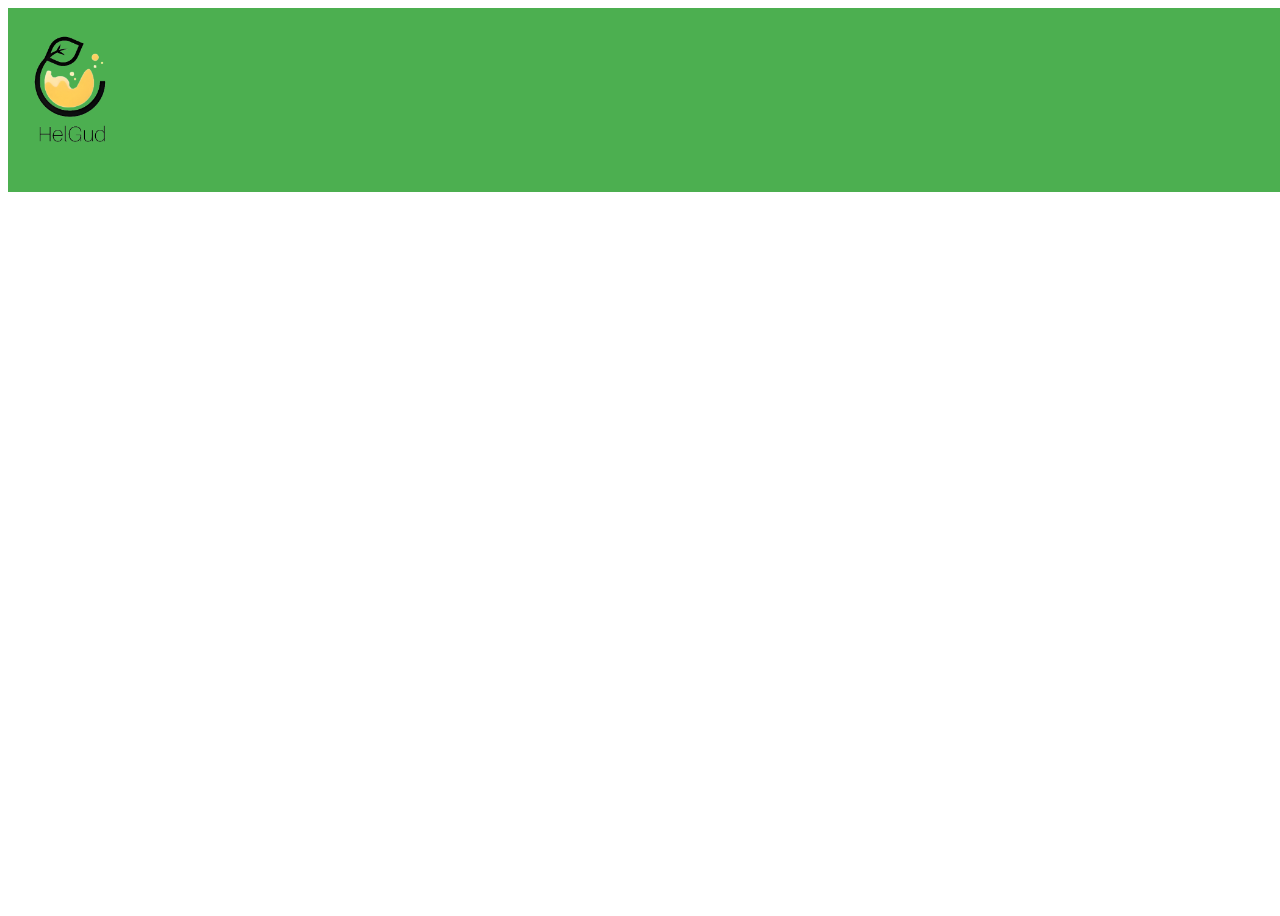
==== index.html @ 1e3897b6 "helgud" ====
<!DOCTYPE html>
<html lang="pt-br">
<head>
    <meta charset="UTF-8">
    <meta http-equiv="X-UA-Compatible" content="IE=edge">
    <meta name="viewport" content="width=device-width, initial-scale=1.0">
    <link rel="stylesheet" href="style.css">
    <title>HelGud</title>
</head>
<body>
    <div class="cabecalho">
        <div>
            <img src="/imagens/HelGud-removebg-preview.png" alt="Logo HelGud">
        </div>
    </div>
</body>
</html>
---- style.css ----
body{
    width: 100%;
    height: 100vh;
}

.cabecalho{
    background-color: #4CAF50;
}

.cabecalho img{
    width: 10%;
    height: 20vh;
}
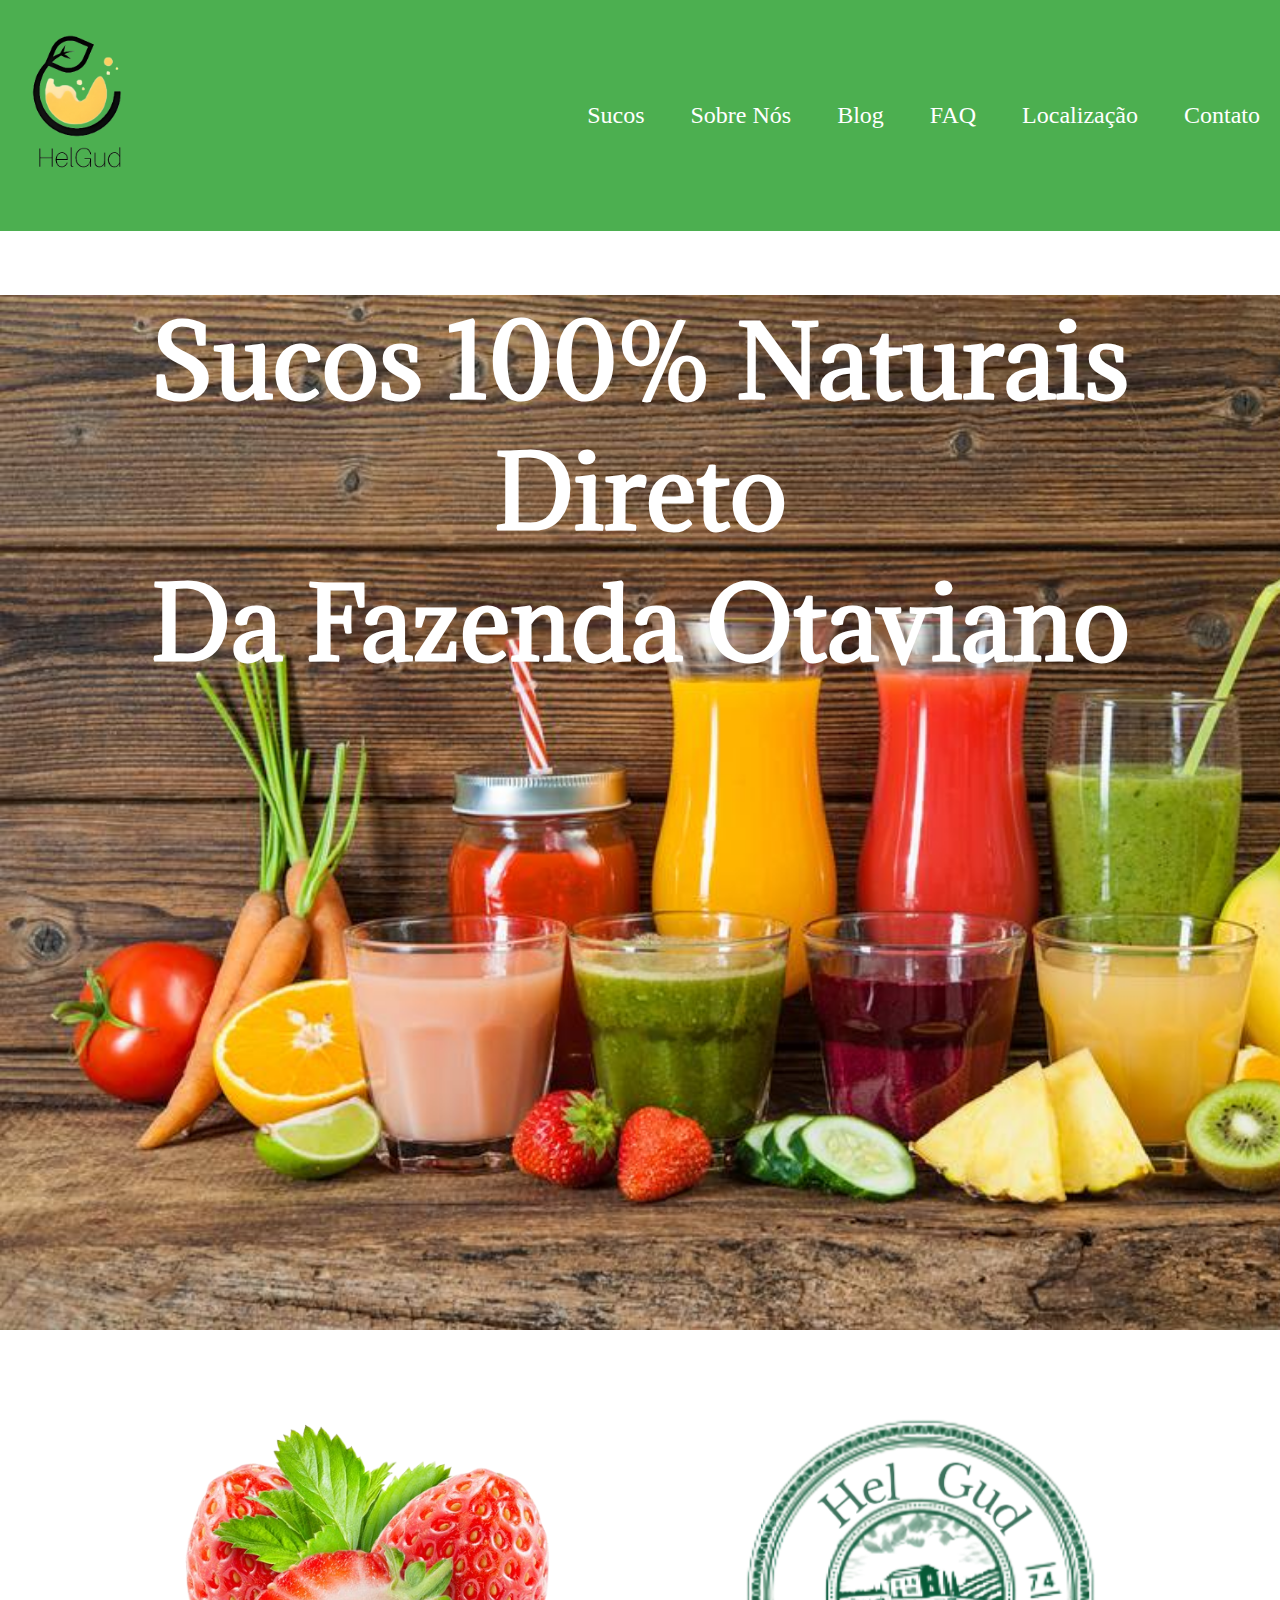
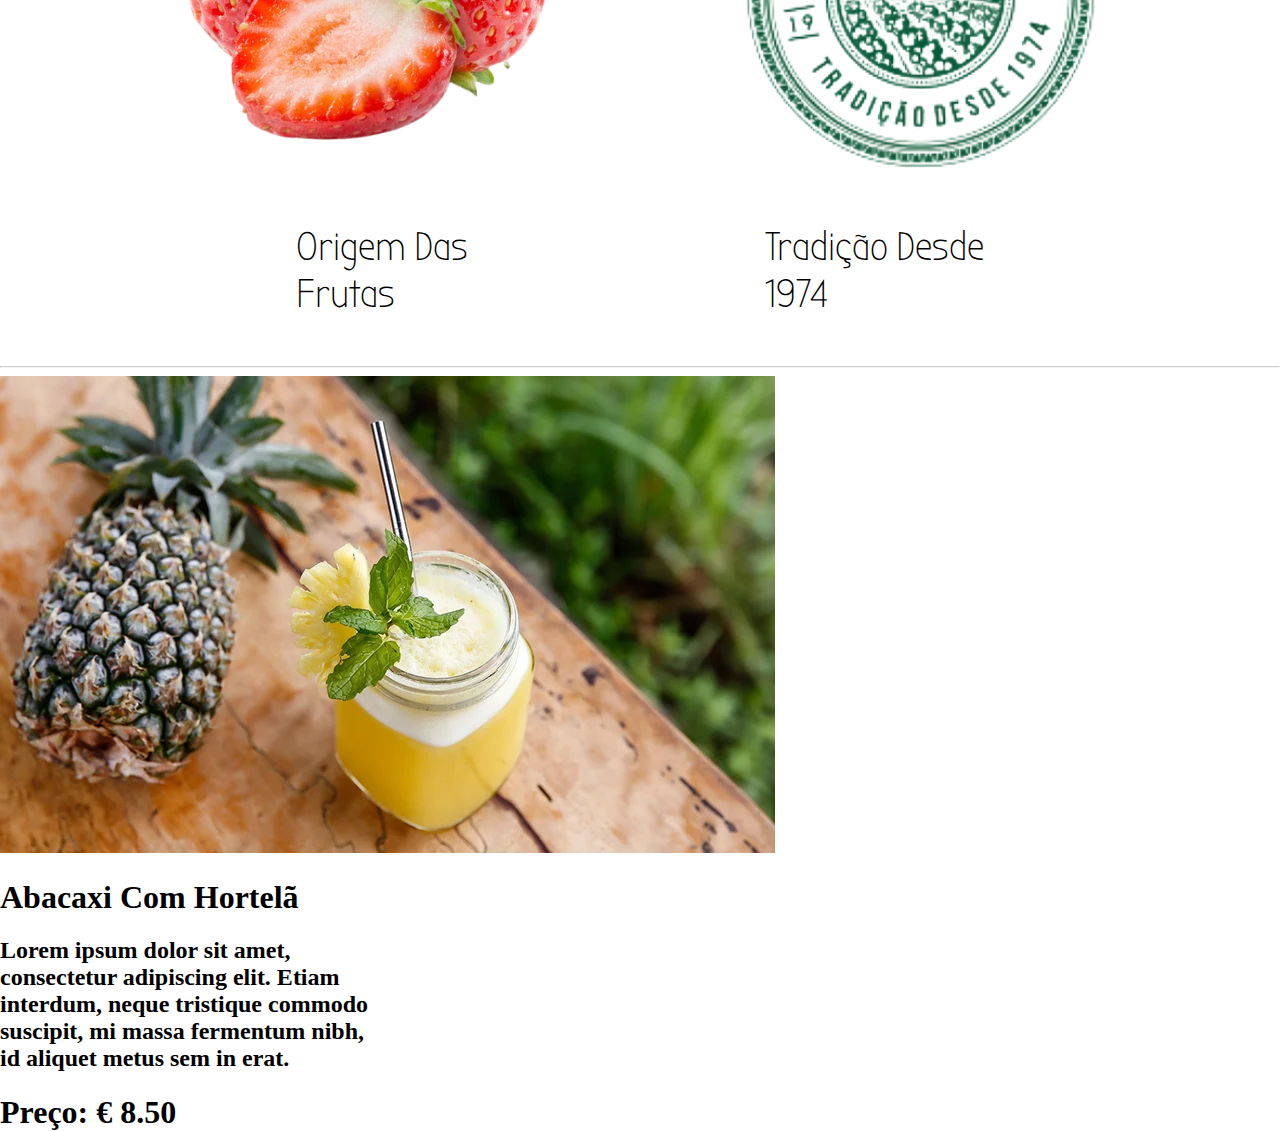
==== commit 3ef2fe31: "helgud" ====
--- a/index.html
+++ b/index.html
@@ -8,10 +8,60 @@
     <title>HelGud</title>
 </head>
 <body>
-    <div class="cabecalho">
+    <div class="header">
         <div>
             <img src="/imagens/HelGud-removebg-preview.png" alt="Logo HelGud">
         </div>
+
+    <nav>
+        <ul>
+            <li><a href="#"></a>Sucos</li>
+            <li><a href="#"></a>Sobre Nós</li>
+            <li><a href="#"></a>Blog</li>
+            <li><a href="#"></a>FAQ</li>
+            <li><a href="#"></a>Localização</li>
+            <li><a href="#"></a>Contato</li>
+        </ul>
+    </nav>
     </div>
+
+    <div class="banner">
+        <h1>Sucos 100% Naturais Direto<br> Da Fazenda Otaviano</h1>
+    </div>
+
+    <div class="cabecalho">
+        <div>
+            <a href="/index2.html"><img src="/imagens/morangos1-removebg-preview.png" alt="Morango"></a>
+        </div>
+
+        <div class="cabacalho-imagem">
+            <img src="/imagens/HelGud__3__clipdrop-enhance-removebg-preview_cropped.png" alt="Selo da HelGud">
+        </div>
+    </div>
+
+    <div class="cabecalho">
+        <p>Origem Das<br>Frutas</p>
+        <p>Tradição Desde<br>1974</p>
+    </div>
+
+    <hr class="divisor">
+
+    <div class="cabecalho2">
+        <div>
+            <img src="/imagens/abacaxihotela.webp" alt="Suco de Abacaxi Com Hortelã">
+        </div>
+
+    <div class="cabecalho2">
+        <h1 class="cabecalho2-titulo">Abacaxi Com Hortelã</h1>
+    </div>
+
+    <div class="cabecalho2">
+        <h2 class="cabecalho2-texto">Lorem ipsum dolor sit amet,<br> consectetur adipiscing elit. Etiam<br> interdum, neque tristique commodo<br> suscipit, mi massa fermentum nibh,<br> id aliquet metus sem in erat.</h2>
+    </div>
+
+    <div class="cabecalho2">
+        <h1 class="cabecalho2-preco">Preço: € 8.50</h1>
+    </div>
+</div>
 </body>
 </html>--- a/style.css
+++ b/style.css
@@ -1,13 +1,61 @@
+@import url('https://fonts.googleapis.com/css2?family=Adamina&family=Bubbler+One&display=swap');
 body{
     width: 100%;
     height: 100vh;
+    margin: 0 auto;
+    padding: 0;
+}
+
+.header{
+    background-color: #4CAF50;
+    align-items: center;
+    display: flex;
+    justify-content: space-between;
+    color: white;
+    font-size: 150%;
+}
+
+.header img{
+    width: 100%;
+    height: 25vh;
+}
+
+
+.header ul li{
+    display: inline-block;
+    padding: 15px 20px;
+}
+
+.banner{
+    background: url(/imagens/sucobanner.jpg);
+    width: 100%;
+    height: 115vh;
+    background-repeat: no-repeat;
+    background-size: cover;
+    color: white;
+    text-align: center;
+    font-size: 300%;
+    font-family: 'Adamina';
 }
 
 .cabecalho{
-    background-color: #4CAF50;
+    display: flex;
+    justify-content: space-evenly;
+    font-size: 250%;
+    font-family: 'Bubbler One';
 }
 
 .cabecalho img{
-    width: 10%;
-    height: 20vh;
-}+    width: 100%;
+    height: 40vh;
+    margin-top: 22%;
+}
+
+.cabecalho-imagem{
+    margin-top: 5%;
+}
+
+.divisor{
+    opacity: 0.5;
+}
+
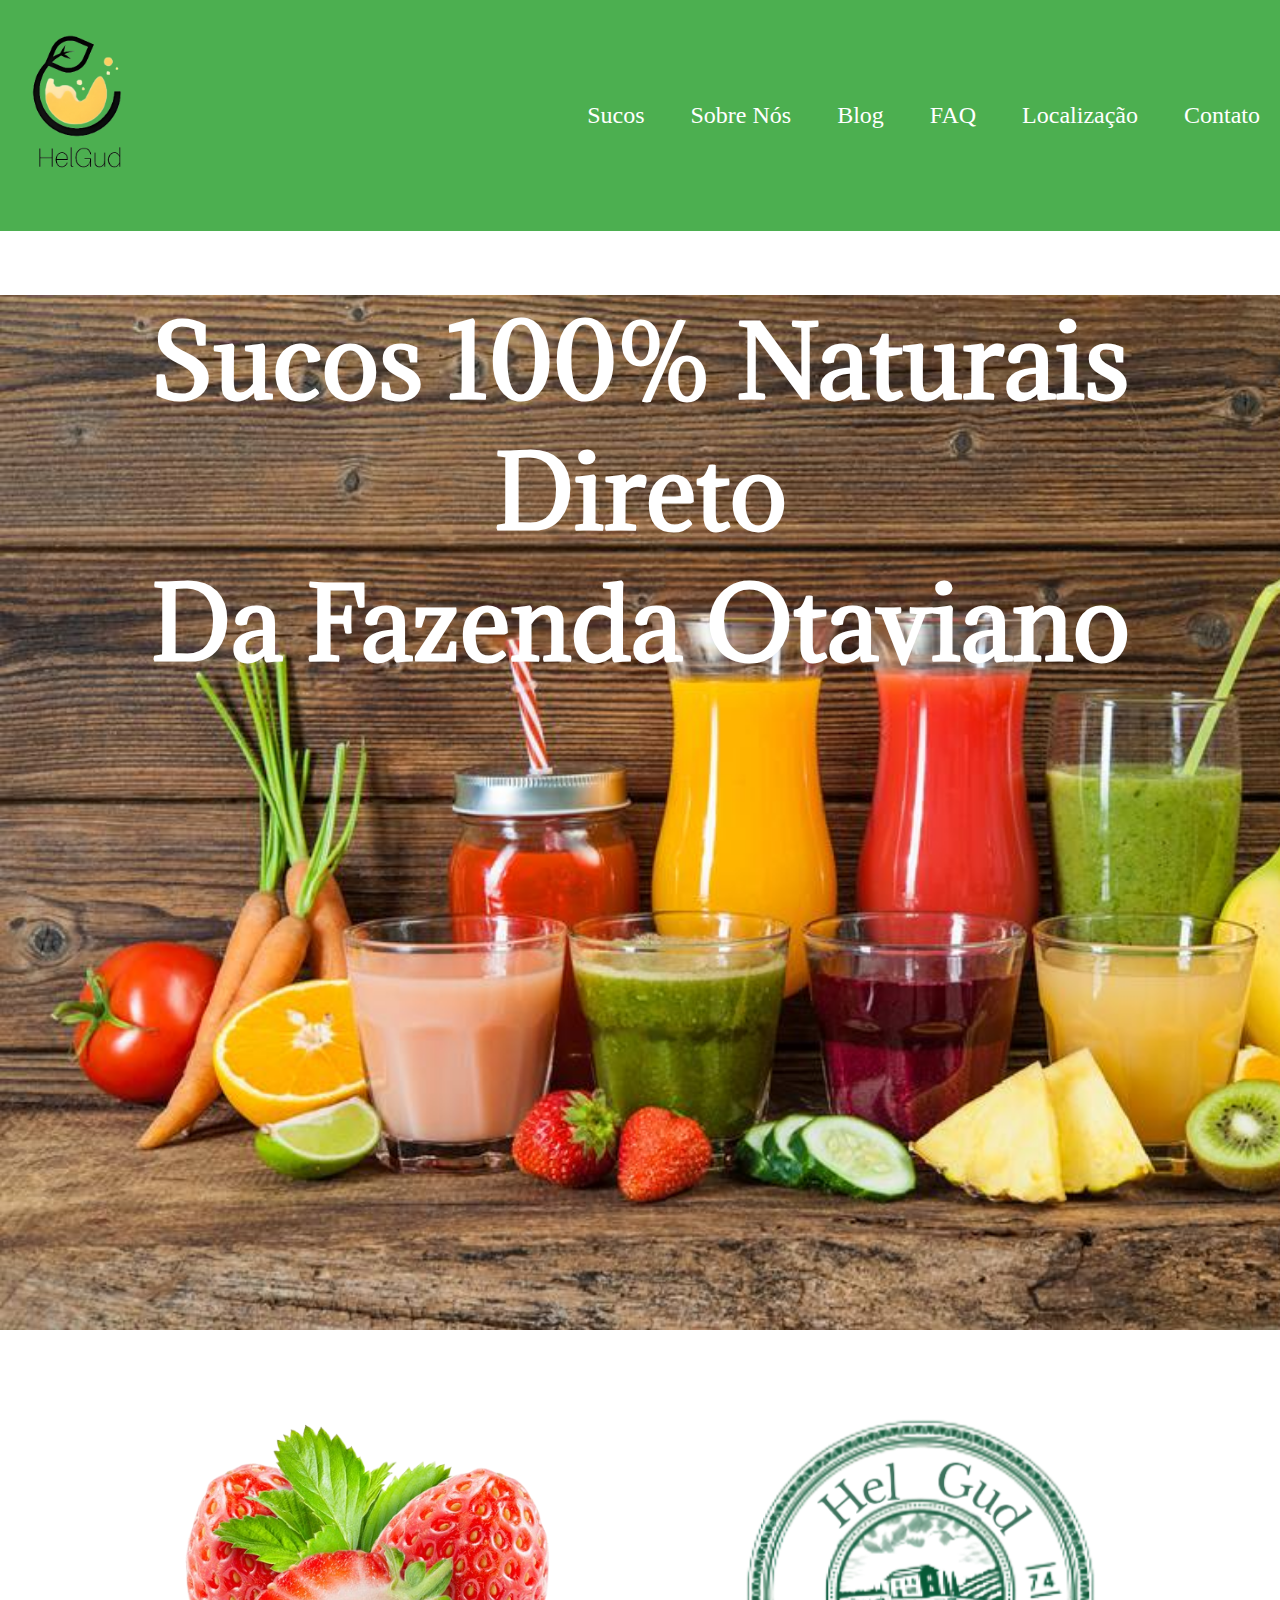
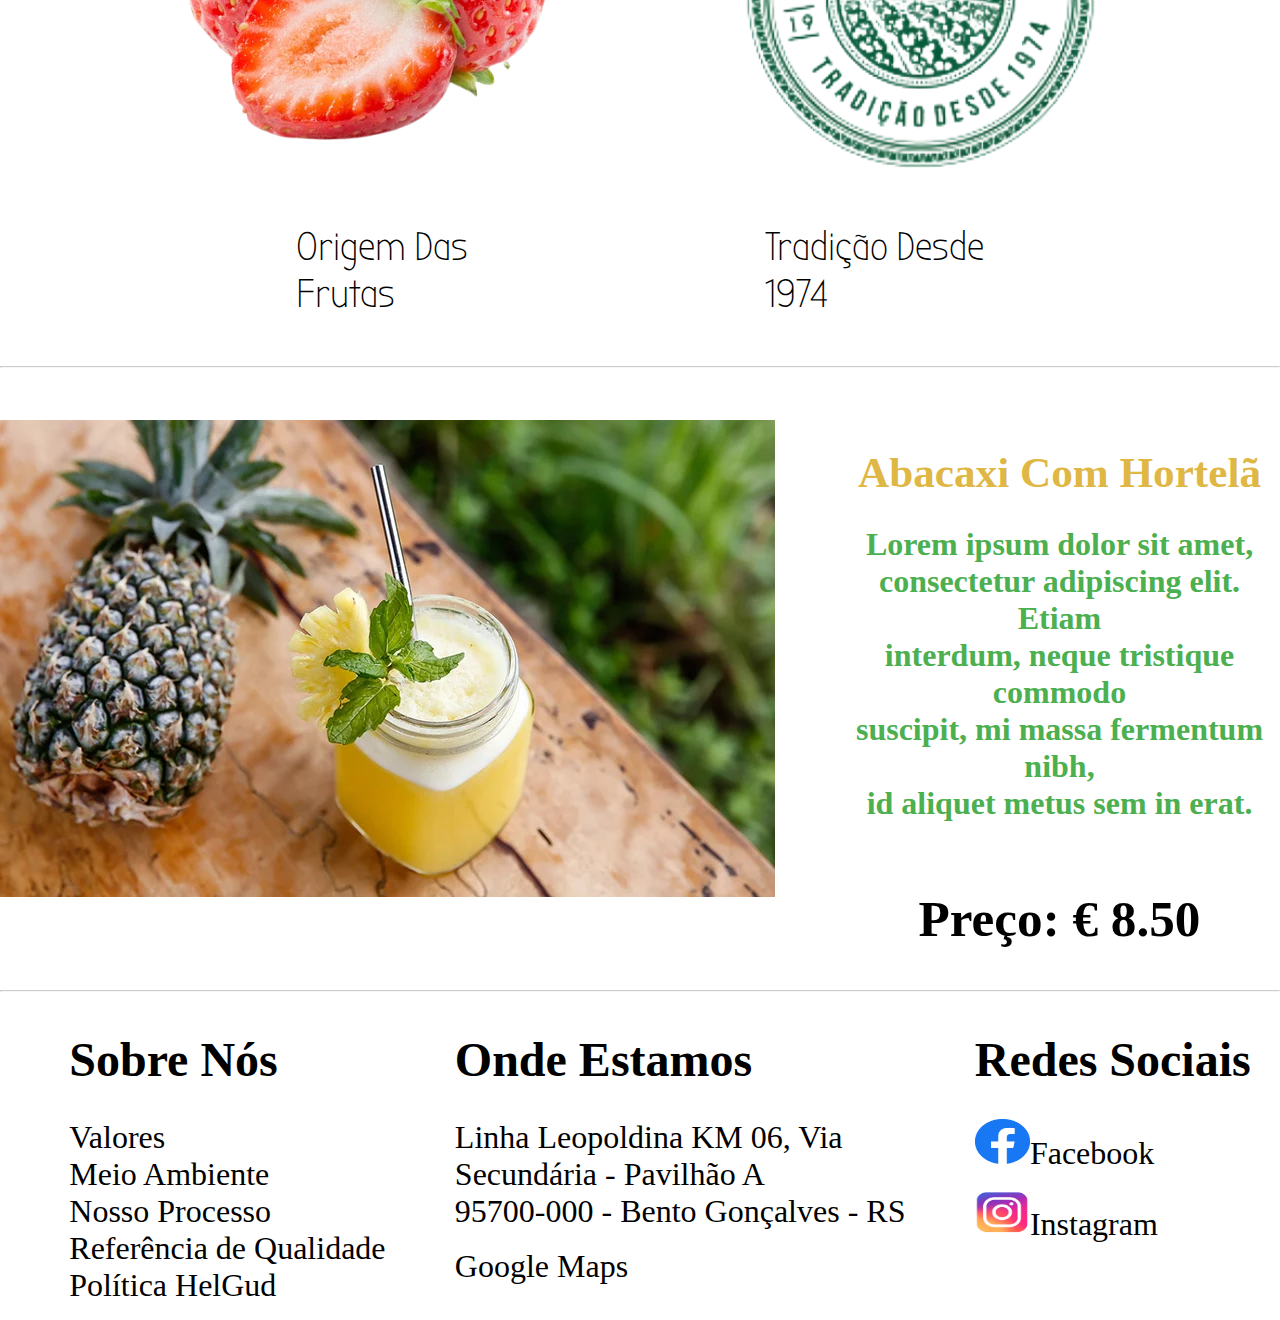
==== commit fcbd0da1: "helgud" ====
--- a/index.html
+++ b/index.html
@@ -51,17 +51,50 @@
             <img src="/imagens/abacaxihotela.webp" alt="Suco de Abacaxi Com Hortelã">
         </div>
 
-    <div class="cabecalho2">
-        <h1 class="cabecalho2-titulo">Abacaxi Com Hortelã</h1>
+            <div class="block">
+            <div>
+                <h1 class="cabecalho2-titulo">Abacaxi Com Hortelã</h1>
+            </div>
+        
+            <div>
+                <h2 class="cabecalho2-texto">Lorem ipsum dolor sit amet,<br> consectetur adipiscing elit. Etiam<br> interdum, neque tristique commodo<br> suscipit, mi massa fermentum nibh,<br> id aliquet metus sem in erat.</h2>
+            </div>
+        
+            <div>
+                <h1 class="cabecalho2-preco">Preço: € 8.50</h1>
+            </div>
+            </div>
     </div>
 
-    <div class="cabecalho2">
-        <h2 class="cabecalho2-texto">Lorem ipsum dolor sit amet,<br> consectetur adipiscing elit. Etiam<br> interdum, neque tristique commodo<br> suscipit, mi massa fermentum nibh,<br> id aliquet metus sem in erat.</h2>
+    <hr class="divisor">
+
+    <div class="footer">
+        <nav>
+            <ul>
+                <h1 class="footer-titulo">Sobre Nós</h1>
+                <li class="footer-texto"><a href="#"></a>Valores</li>
+                <li class="footer-texto"><a href="#"></a>Meio Ambiente</li>
+                <li class="footer-texto"><a href="#"></a>Nosso Processo</li>
+                <li class="footer-texto"><a href="#"></a>Referência de Qualidade</li>
+                <li class="footer-texto"><a href="#"></a>Política HelGud</li>
+            </ul>
+        </nav>
+
+        <nav>
+            <ul>
+                <h1 class="footer-titulo">Onde Estamos</h1>
+                <li class="footer-texto"><a href="#"></a>Linha Leopoldina KM 06, Via<br> Secundária - Pavilhão A<br> 95700-000 - Bento Gonçalves - RS</li><br>
+                <li class="footer-texto"><a href="#"></a>Google Maps</li>
+            </ul>
+        </nav>
+
+        <nav>
+            <ul>
+                <h1 class="footer-titulo">Redes Sociais</h1>
+                <li class="footer-texto"><a href="#"></a><img src="/imagens/facelogo.png" alt="Logo Facebook">Facebook</li><br>
+                <li class="footer-texto"><a href="#"></a><img src="/imagens/instalogo.jpg" alt="Logo Instagram">Instagram</li>
+            </ul>
+        </nav>
     </div>
-
-    <div class="cabecalho2">
-        <h1 class="cabecalho2-preco">Preço: € 8.50</h1>
-    </div>
-</div>
 </body>
 </html>--- a/style.css
+++ b/style.css
@@ -59,3 +59,55 @@
     opacity: 0.5;
 }
 
+.cabecalho2{
+    display: flex;
+    text-align: center;
+    margin-top: 4%;
+}
+
+.block{
+    display: block;
+    margin-left: 5%;
+}
+
+.cabecalho2-titulo{
+    color: #DFB744;
+    font-size: 270%;
+}
+
+.cabecalho2-texto{
+    color: #4CAF50;
+    font-size: 200%;
+}
+
+.cabecalho2-preco{
+    font-size: 320%;
+    margin-top: 15%;
+}
+
+.footer{
+    display: flex;
+    justify-content: space-evenly;
+}
+
+.footer img{
+    width: 20%;
+    height: 5vh;
+}
+
+.footer ul li{
+    list-style: none;
+}
+
+.footer-titulo{
+    font-size: 300%;
+}
+
+.footer-texto{
+    font-size: 200%;
+}
+
+.banner2{
+    width: 100%;
+    height: 50vh;
+}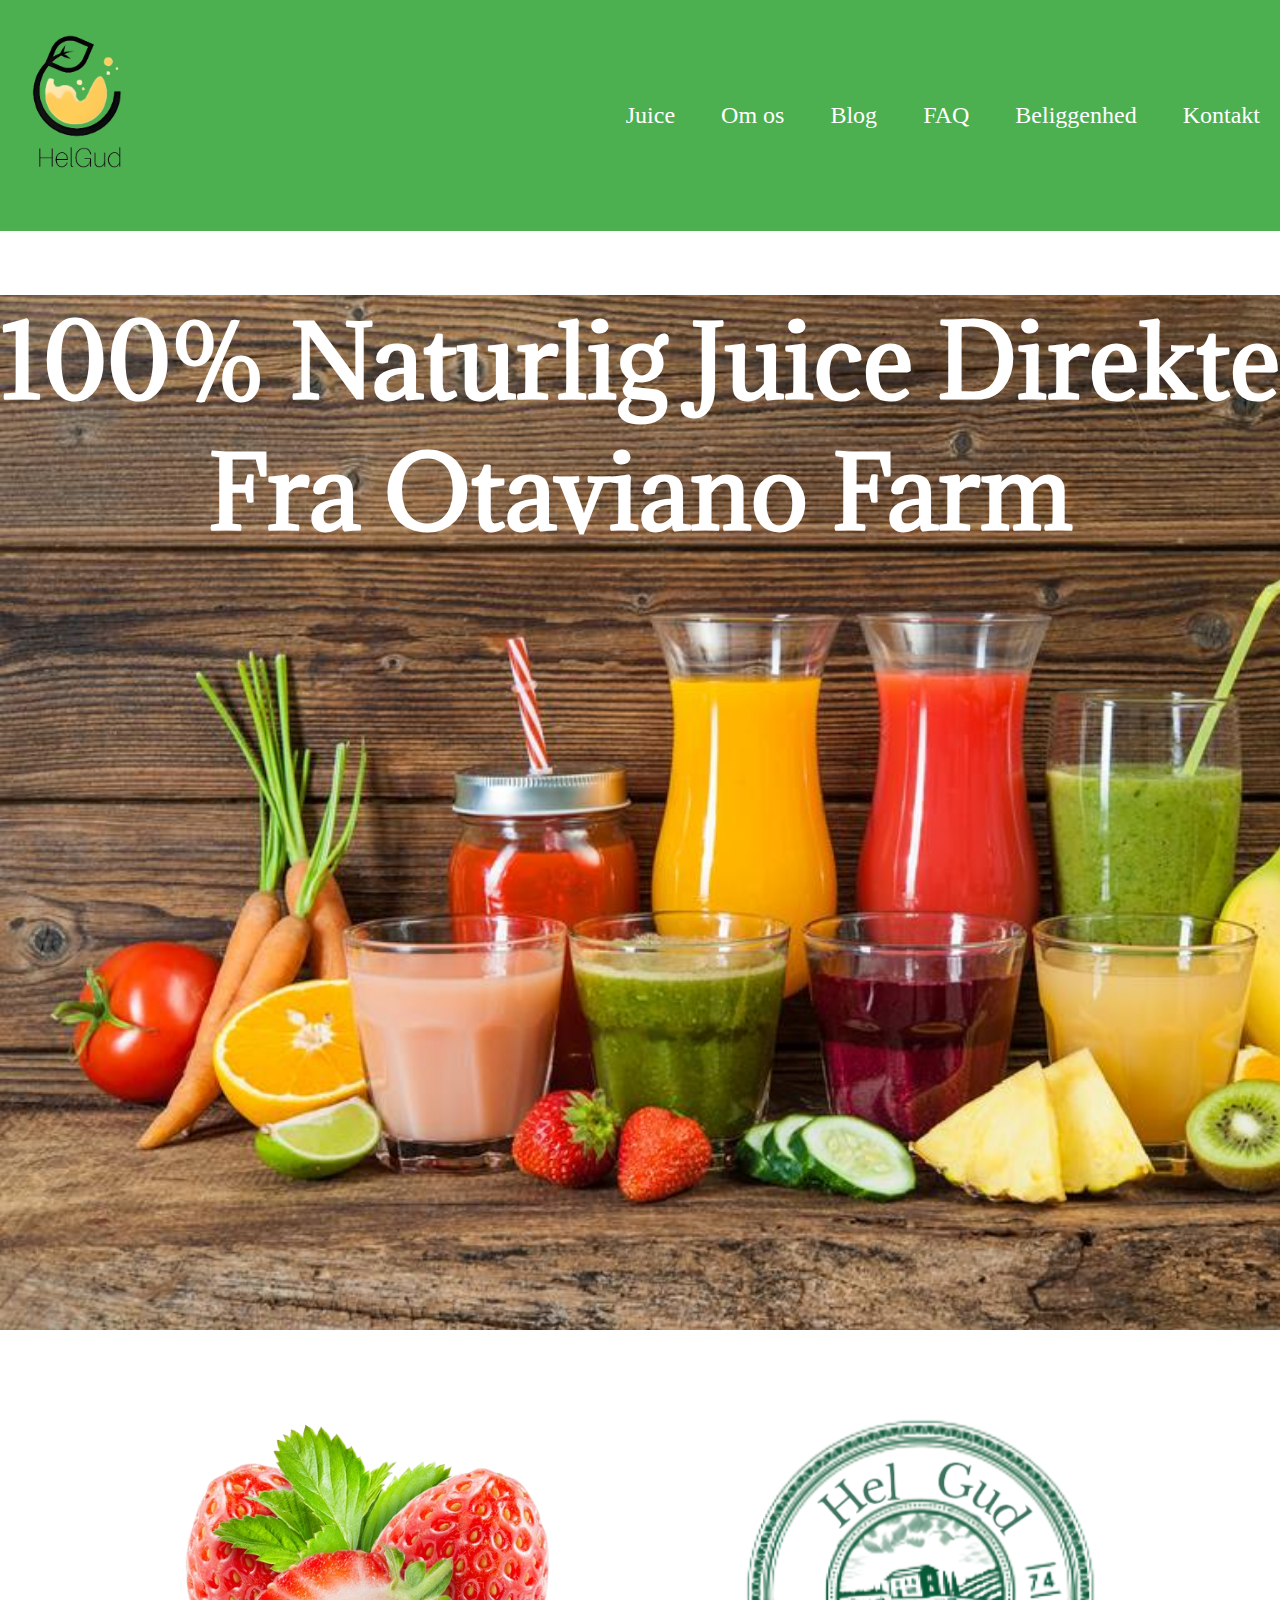
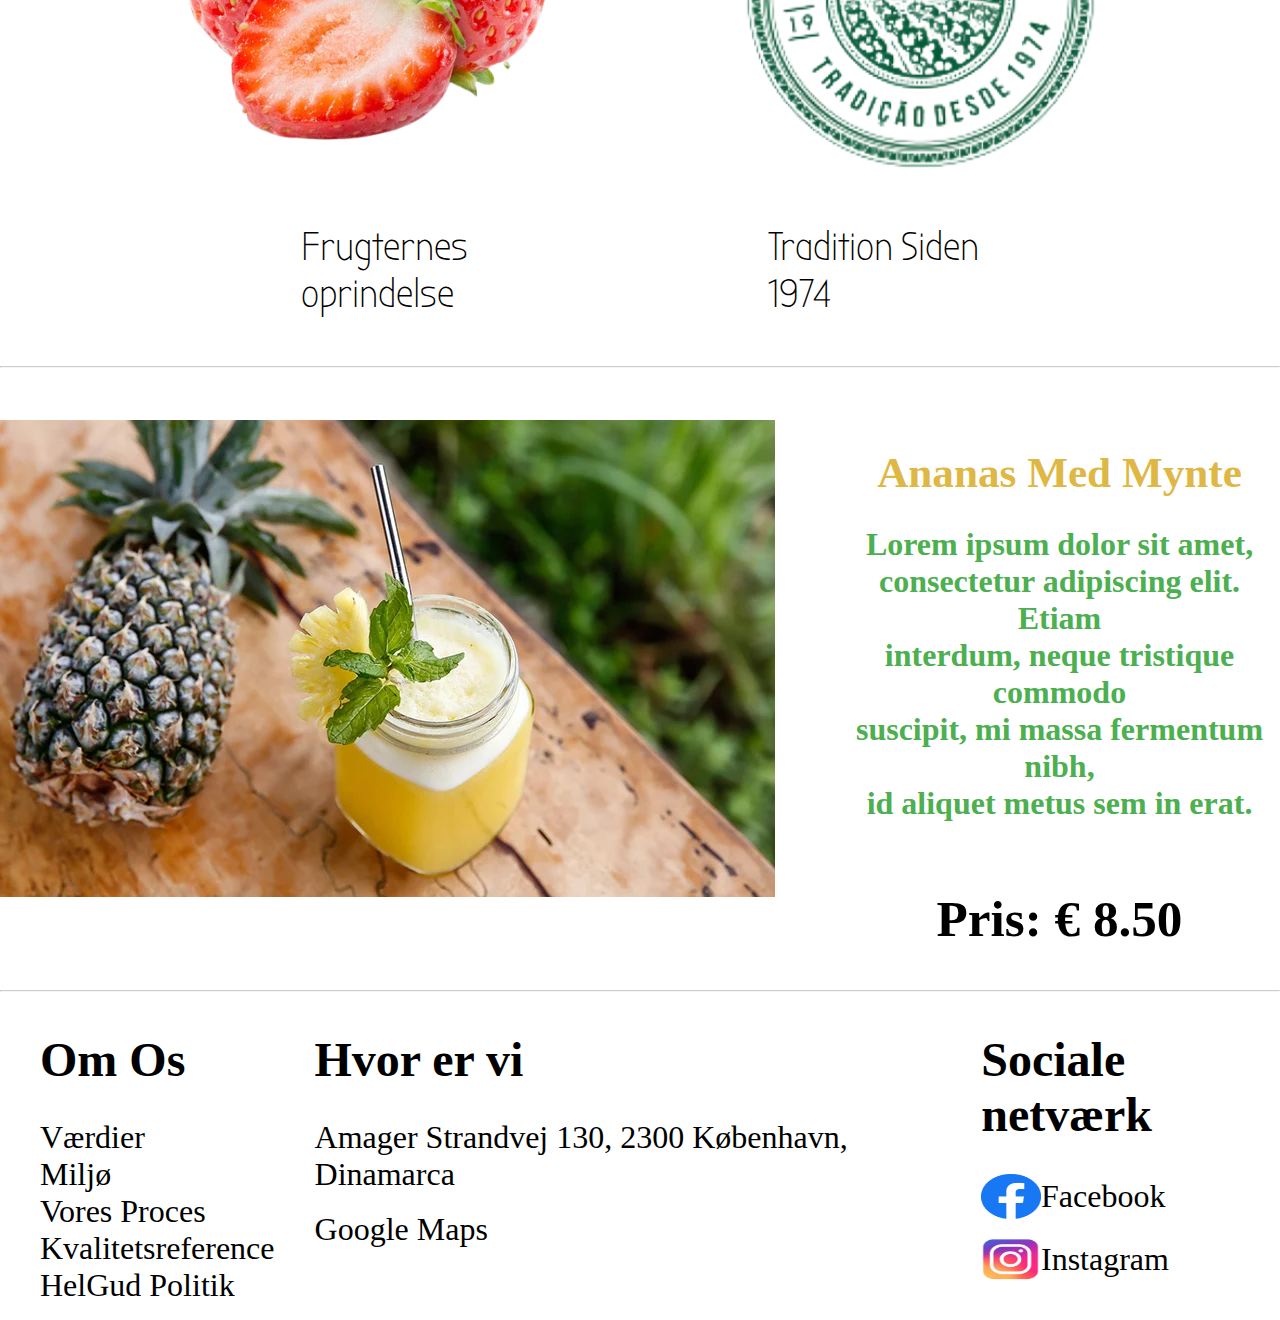
==== commit adc4f200: "helgud" ====
--- a/index.html
+++ b/index.html
@@ -15,18 +15,18 @@
 
     <nav>
         <ul>
-            <li><a href="#"></a>Sucos</li>
-            <li><a href="#"></a>Sobre Nós</li>
+            <li><a href="#"></a>Juice</li>
+            <li><a href="#"></a>Om os</li>
             <li><a href="#"></a>Blog</li>
             <li><a href="#"></a>FAQ</li>
-            <li><a href="#"></a>Localização</li>
-            <li><a href="#"></a>Contato</li>
+            <li><a href="#"></a>Beliggenhed</li>
+            <li><a href="#"></a>Kontakt</li>
         </ul>
     </nav>
     </div>
 
     <div class="banner">
-        <h1>Sucos 100% Naturais Direto<br> Da Fazenda Otaviano</h1>
+        <h1>100% Naturlig Juice Direkte<br> Fra Otaviano Farm</h1>
     </div>
 
     <div class="cabecalho">
@@ -40,8 +40,8 @@
     </div>
 
     <div class="cabecalho">
-        <p>Origem Das<br>Frutas</p>
-        <p>Tradição Desde<br>1974</p>
+        <p>Frugternes<br> oprindelse</p>
+        <p>Tradition Siden<br>1974</p>
     </div>
 
     <hr class="divisor">
@@ -53,7 +53,7 @@
 
             <div class="block">
             <div>
-                <h1 class="cabecalho2-titulo">Abacaxi Com Hortelã</h1>
+                <h1 class="cabecalho2-titulo">Ananas Med Mynte</h1>
             </div>
         
             <div>
@@ -61,7 +61,7 @@
             </div>
         
             <div>
-                <h1 class="cabecalho2-preco">Preço: € 8.50</h1>
+                <h1 class="cabecalho2-preco">Pris: € 8.50</h1>
             </div>
             </div>
     </div>
@@ -71,26 +71,26 @@
     <div class="footer">
         <nav>
             <ul>
-                <h1 class="footer-titulo">Sobre Nós</h1>
-                <li class="footer-texto"><a href="#"></a>Valores</li>
-                <li class="footer-texto"><a href="#"></a>Meio Ambiente</li>
-                <li class="footer-texto"><a href="#"></a>Nosso Processo</li>
-                <li class="footer-texto"><a href="#"></a>Referência de Qualidade</li>
-                <li class="footer-texto"><a href="#"></a>Política HelGud</li>
+                <h1 class="footer-titulo">Om Os</h1>
+                <li class="footer-texto"><a href="#"></a>Værdier</li>
+                <li class="footer-texto"><a href="#"></a>Miljø</li>
+                <li class="footer-texto"><a href="#"></a>Vores Proces</li>
+                <li class="footer-texto"><a href="#"></a>Kvalitetsreference<d/li>
+                <li class="footer-texto"><a href="#"></a>HelGud Politik</li>
             </ul>
         </nav>
 
         <nav>
             <ul>
-                <h1 class="footer-titulo">Onde Estamos</h1>
-                <li class="footer-texto"><a href="#"></a>Linha Leopoldina KM 06, Via<br> Secundária - Pavilhão A<br> 95700-000 - Bento Gonçalves - RS</li><br>
+                <h1 class="footer-titulo">Hvor er vi</h1>
+                <li class="footer-texto"><a href="#"></a>Amager Strandvej 130, 2300 København, Dinamarca</li><br>
                 <li class="footer-texto"><a href="#"></a>Google Maps</li>
             </ul>
         </nav>
 
         <nav>
             <ul>
-                <h1 class="footer-titulo">Redes Sociais</h1>
+                <h1 class="footer-titulo">Sociale netværk</h1>
                 <li class="footer-texto"><a href="#"></a><img src="/imagens/facelogo.png" alt="Logo Facebook">Facebook</li><br>
                 <li class="footer-texto"><a href="#"></a><img src="/imagens/instalogo.jpg" alt="Logo Instagram">Instagram</li>
             </ul>
--- a/style.css
+++ b/style.css
@@ -105,9 +105,44 @@
 
 .footer-texto{
     font-size: 200%;
+    display: flex;
+    align-items: center;
 }
 
-.banner2{
-    width: 100%;
+.sobrehelgud{
+    display: flex;
+}
+
+.sobrehelgud img{
+    width: 85%;
     height: 50vh;
+}
+
+.sobrehelgud-info{
+    display: block;
+}
+
+.sobrehelgud-titulo{
+    color: #DFB744;
+    font-size: 300%;
+    font-family: 'Adamina';
+}
+
+.sobrehelgud-texto{
+    font-family: 'Adamina';
+    color: #4CAF50;
+    font-size: 140%;
+}
+
+.colhendo{
+    text-align: center;
+}
+
+.colhendo-texto{
+    font-size: 230%;
+}
+
+.colhendo iframe{
+    width: 60%;
+    height: 60vh;
 }